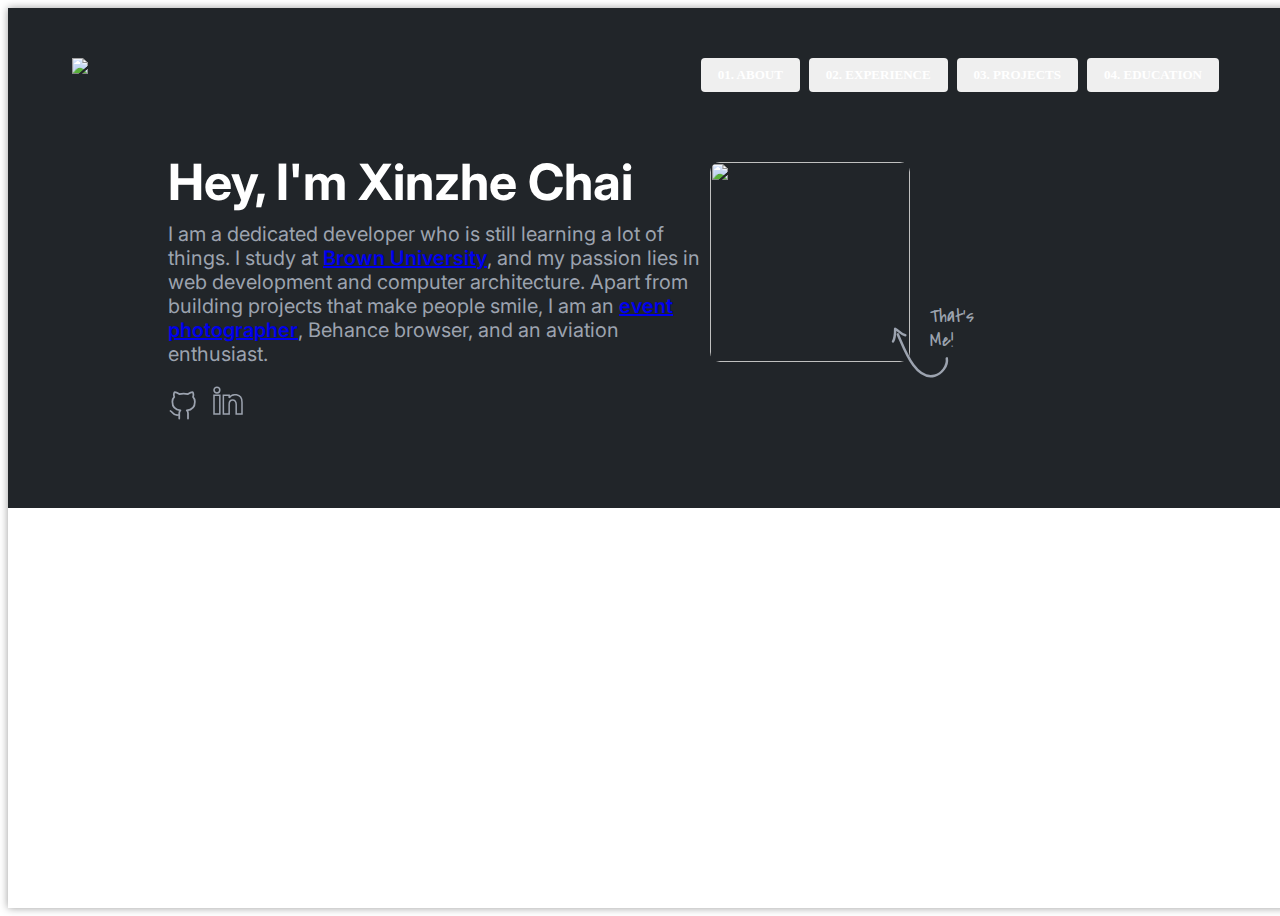
==== new/index.html @ 43013377 "icon" ====
<!DOCTYPE html>
<html lang="en">

<head>
	<meta name="description" content="This is the content that will show up on Google">
	<script src="https://ajax.googleapis.com/ajax/libs/jquery/3.5.1/jquery.min.js"></script>
	<link rel="apple-touch-icon" sizes="180x180" href="images/favicon/apple-touch-icon.png">
	<link rel="icon" type="image/png" sizes="32x32" href="images/favicon/favicon-32x32.png">
	<link rel="icon" type="image/png" sizes="16x16" href="images/favicon/favicon-16x16.png">
	<!-- Site Title and CSS -->
	<title>Xinzhe Chai</title>
	<link href="https://cdn.jsdelivr.net/npm/bootstrap@5.0.0-beta1/dist/css/bootstrap.min.css" rel="stylesheet"
		integrity="sha384-giJF6kkoqNQ00vy+HMDP7azOuL0xtbfIcaT9wjKHr8RbDVddVHyTfAAsrekwKmP1" crossorigin="anonymous">
	<link rel="preconnect" href="https://fonts.gstatic.com">
	<link href="https://fonts.googleapis.com/css2?family=Covered+By+Your+Grace&display=swap" rel="stylesheet">
	<link rel="stylesheet" href="css/tailwind.css">
	<link rel="stylesheet" href="css/font.css">
	<link rel="stylesheet" href="css/styles.css">
	<script src="./js/index.js"></script>
</head>

<body>
	<!-- Main -->
	<div id="main">
		<div id="main-header">
			<div class="navbar">
				<a class="logo" href="/"><img id="signature" src="./images/signature.png"></a>
				<div class="nav-button-wrapper">
					<button class="nav-button default-color">01. ABOUT</button>
					<button class="nav-button default-color">02. EXPERIENCE</button>
					<button class="nav-button default-color">03. PROJECTS</button>
					<button class="nav-button default-color">04. EDUCATION</button>
				</div>
			</div>
			<div class="header-intro">
				<div class="main-intro-wrapper">
					<div class="main-caption">Hey, I'm Xinzhe Chai</div>
					<div class="main-intro">I am a dedicated developer who is still learning a lot of things. I study at
						<a href="https://www.brown.edu/">Brown University</a>, and my passion lies in web development
						and computer architecture. Apart from
						building projects that make people smile, I am an <a href="https://photography.xchai.me/">event
							photographer</a>, Behance browser, and an
						aviation enthusiast.
					</div>
					<div class="main-text" style="height: 20px">
					</div>
					<div class="main-social-wrapper">
						<a href="https://github.com/chaixinzhe2000" aria-label="GitHub" class="social-link">
							<svg xmlns="http://www.w3.org/2000/svg" role="img" viewBox="0 0 24 24" fill="none"
								stroke-width="1.4" stroke-linecap="round" stroke-linejoin="round" class="social-icon"
								>
								<path
									d="M9 19c-5 1.5-5-2.5-7-3m14 6v-3.87a3.37 3.37 0 0 0-.94-2.61c3.14-.35 6.44-1.54 6.44-7A5.44 5.44 0 0 0 20 4.77 5.07 5.07 0 0 0 19.91 1S18.73.65 16 2.48a13.38 13.38 0 0 0-7 0C6.27.65 5.09 1 5.09 1A5.07 5.07 0 0 0 5 4.77a5.44 5.44 0 0 0-1.5 3.78c0 5.42 3.3 6.61 6.44 7A3.37 3.37 0 0 0 9 18.13V22">
								</path>
							</svg>
						</a>
						<a href="https://github.com/chaixinzhe2000" aria-label="GitHub" class="social-link">
							<svg xmlns="http://www.w3.org/2000/svg" width="35" height="35" viewBox="0 0 24 30"
								fill="none" stroke-width="1.3" class="social-icon">
								<path
									d="M4.98 3.5c0 1.381-1.11 2.5-2.48 2.5s-2.48-1.119-2.48-2.5c0-1.38 1.11-2.5 2.48-2.5s2.48 1.12 2.48 2.5zm.02 4.5h-5v16h5v-16zm7.982 0h-4.968v16h4.969v-8.399c0-4.67 6.029-5.052 6.029 0v8.399h4.988v-10.131c0-7.88-8.922-7.593-11.018-3.714v-2.155z" />
							</svg>
						</a>
						
					</div>
				</div>
				<div class="profile-wrapper">
					<img class="profile-image shadow-lg" src="./images/profile.jpg">
					<svg class="profile-arrow-position" xmlns="http://www.w3.org/2000/svg" width="60" height="55">
						<g fill="none" class="profile-arrow-color" stroke="#fff" stroke-width="2.5"
							stroke-linecap="round" stroke-linejoin="round" stroke-miterlimit="10">
							<path
								d="M56.792 33.373c1.24 7.471-5.059 15.454-12.248 17.293-19.737 5.05-30.898-28.609-36.752-41.293" />
							<path
								d="M15.281 10.326c-4.28-.965-6.285-4.796-10.118-6.504.012 3.201-.255 9.697-2.112 12.511" />
						</g>
					</svg>
					<div class="profile-annotation">That's Me!</div>
				</div>
			</div>
		</div>
	</div>
	<!-- Bootstrap Scripts -->
	<script src="https://cdn.jsdelivr.net/npm/@popperjs/core@2.5.4/dist/umd/popper.min.js"
		integrity="sha384-q2kxQ16AaE6UbzuKqyBE9/u/KzioAlnx2maXQHiDX9d4/zp8Ok3f+M7DPm+Ib6IU"
		crossorigin="anonymous"></script>
	<script src="https://cdn.jsdelivr.net/npm/bootstrap@5.0.0-beta1/dist/js/bootstrap.min.js"
		integrity="sha384-pQQkAEnwaBkjpqZ8RU1fF1AKtTcHJwFl3pblpTlHXybJjHpMYo79HY3hIi4NKxyj"
		crossorigin="anonymous"></script>
</body>

</html>
---- new/css/styles.css ----
@import url("https://fonts.googleapis.com/css2?family=Inter:wght@100;200;300;400;500;600;700;800;900&display=swap");
:root {
  --primary: #212529;
  --primary-shadow-1: #171a1d;
  --primary-shadow-2: #2b3035;
  --heading: #ffffff;
  --supplement-text: #9ca3af;
}

a {
  text-decoration: underline;
  font-weight: 600;
}

a:hover {
  color: var(--heading);
}

#main {
  width: min(1500px, 100vw);
  height: 100vh;
  margin-left: auto;
  margin-right: auto;
  -webkit-box-shadow: 0px 0px 8px 0px #9c9c9c;
  -moz-box-shadow: 0px 0px 8px 0px #9c9c9c;
  box-shadow: 0px 0px 8px 0px #9c9c9c;
}

.body {
  background-color: #edf0f2;
}

#main-header {
  width: 100%;
  height: 500px;
  background-color: var(--primary);
}

#signature {
  width: 80px;
}

.nav-button {
  color: var(--heading);
  font-family: "SF Mono Regular";
  font-size: 13px;
  font-weight: 800;
  border-color: transparent;
  padding: 7px 15px;
  margin-right: 5px;
  border-radius: 4px;
}

.nav-button:hover {
  background: var(--primary);
  box-shadow: 5px 5px 10px var(--primary-shadow-1), -5px -5px 10px var(--primary-shadow-2);
}

.nav-button:active {
  background: var(--primary);
  box-shadow: inset 5px 5px 10px var(--primary-shadow-1), inset -5px -5px 10px var(--primary-shadow-2);
  outline: none;
  border: none;
}

.nav-button:focus {
  color: var(--heading);
  background-color: var(--primary);
  outline: none;
  border: none;
}

.navbar {
  display: flex;
  justify-content: space-between;
  width: 90%;
  margin-left: auto;
  margin-right: auto;
  padding-top: 50px;
}

.header-intro {
  width: 75%;
  margin-left: auto;
  margin-right: auto;
  margin-top: 70px;
  display: flex;
  justify-content: space-between;
  align-items: flex-start;
}

.main-intro-wrapper {
  width: 60%;
}

.main-intro {
  color: var(--supplement-text);
  font-family: "Inter", sans-serif;
  font-size: 20px;
  margin-top: 10px;
}

.main-caption {
  font-family: "Inter", sans-serif;
  color: var(--heading);
  font-size: 50px;
  font-weight: 700;
  margin-top: -10px;
}

.main-social-wrapper {
  display: flex;
  align-items: baseline;
}

.social-icon {
  width: 30px;
  stroke: var(--supplement-text);
}

a.social-link {
  font-family: "SF Mono Regular";
  color: var(--supplement-text);
  text-decoration: none;
  font-size: 17px;
  margin-right: 15px;
  font-weight: 400;
}

.profile-image {
  width: 200px;
  height: 200px;
  border-radius: 10px;
}

.profile-arrow-color {
  stroke: var(--supplement-text);
}

.profile-arrow-position {
  margin-left: 180px;
  margin-top: -50px;
}

.profile-annotation {
  font-family: "Covered By Your Grace", cursive;
  color: var(--supplement-text);
  margin-left: 220px;
  margin-top: -80px;
  width: min-content;
  font-size: 20px;
  line-height: 24px;
}

.main-text {
  color: var(--supplement-text);
  font-family: "Inter", sans-serif;
  font-size: 18px;
  font-weight: 400;
}

/*# sourceMappingURL=styles.css.map */
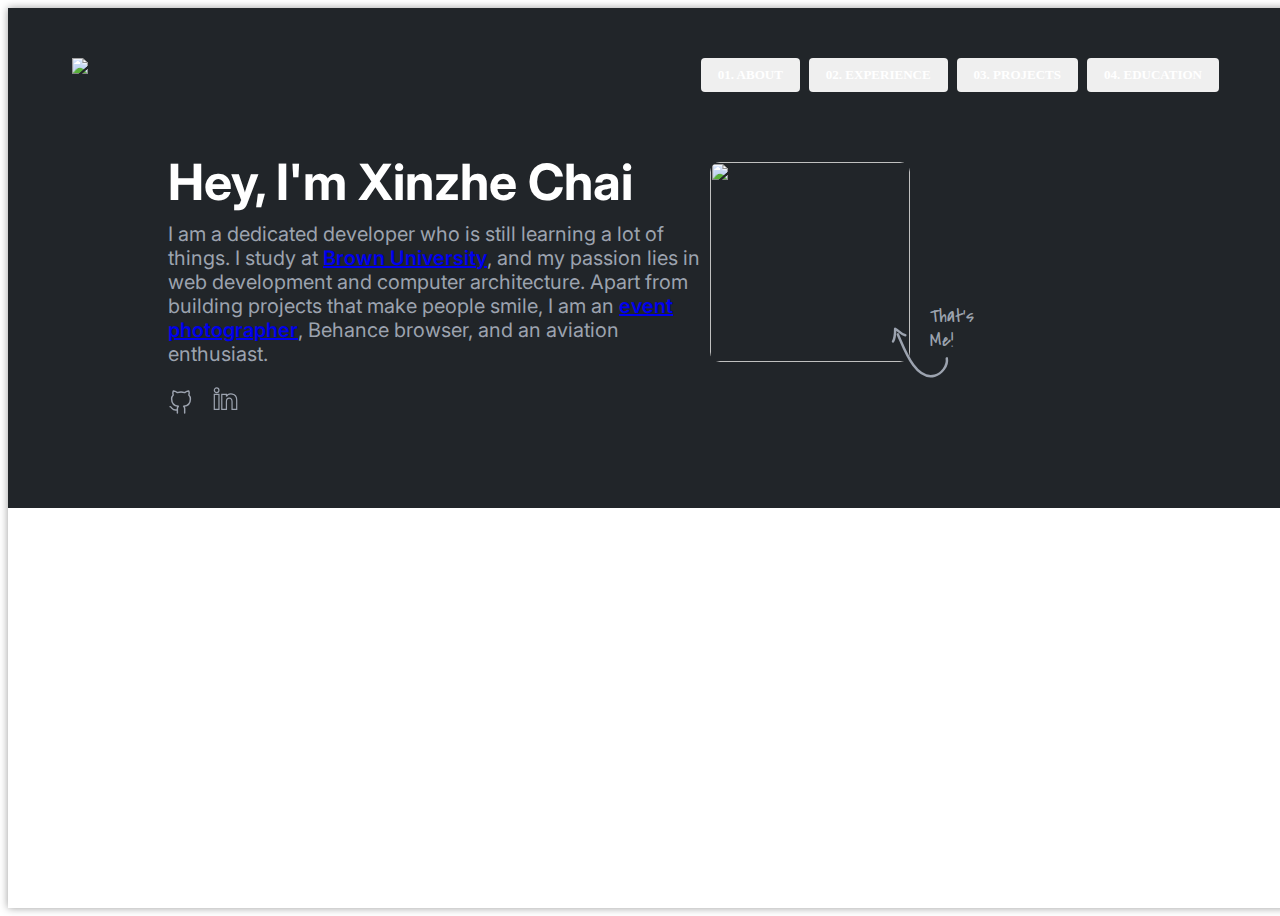
==== commit 0f22e52e: "icons" ====
--- a/new/index.html
+++ b/new/index.html
@@ -42,26 +42,24 @@
 							photographer</a>, Behance browser, and an
 						aviation enthusiast.
 					</div>
-					<div class="main-text" style="height: 20px">
-					</div>
 					<div class="main-social-wrapper">
-						<a href="https://github.com/chaixinzhe2000" aria-label="GitHub" class="social-link">
+						<a href="https://github.com/chaixinzhe2000" aria-label="GitHub">
 							<svg xmlns="http://www.w3.org/2000/svg" role="img" viewBox="0 0 24 24" fill="none"
 								stroke-width="1.4" stroke-linecap="round" stroke-linejoin="round" class="social-icon"
-								>
-								<path
+								id="github-icon">
+								<path shape-rendering="optimizeQuality"
 									d="M9 19c-5 1.5-5-2.5-7-3m14 6v-3.87a3.37 3.37 0 0 0-.94-2.61c3.14-.35 6.44-1.54 6.44-7A5.44 5.44 0 0 0 20 4.77 5.07 5.07 0 0 0 19.91 1S18.73.65 16 2.48a13.38 13.38 0 0 0-7 0C6.27.65 5.09 1 5.09 1A5.07 5.07 0 0 0 5 4.77a5.44 5.44 0 0 0-1.5 3.78c0 5.42 3.3 6.61 6.44 7A3.37 3.37 0 0 0 9 18.13V22">
 								</path>
 							</svg>
 						</a>
+
 						<a href="https://github.com/chaixinzhe2000" aria-label="GitHub" class="social-link">
-							<svg xmlns="http://www.w3.org/2000/svg" width="35" height="35" viewBox="0 0 24 30"
-								fill="none" stroke-width="1.3" class="social-icon">
-								<path
+							<svg xmlns="http://www.w3.org/2000/svg" width="35" height="28" viewBox="0 0 24 30"
+								fill="none" stroke-width="1.3" class="social-icon" id="linkedin-icon">
+								<path shape-rendering="optimizeQuality"
 									d="M4.98 3.5c0 1.381-1.11 2.5-2.48 2.5s-2.48-1.119-2.48-2.5c0-1.38 1.11-2.5 2.48-2.5s2.48 1.12 2.48 2.5zm.02 4.5h-5v16h5v-16zm7.982 0h-4.968v16h4.969v-8.399c0-4.67 6.029-5.052 6.029 0v8.399h4.988v-10.131c0-7.88-8.922-7.593-11.018-3.714v-2.155z" />
 							</svg>
 						</a>
-						
 					</div>
 				</div>
 				<div class="profile-wrapper">
--- a/new/css/styles.css
+++ b/new/css/styles.css
@@ -113,9 +113,18 @@
   align-items: baseline;
 }
 
+#github-icon {
+  margin-top: -28px;
+}
+
+#linkedin-icon {
+  margin-top: 21px;
+}
+
 .social-icon {
-  width: 30px;
+  width: 25px;
   stroke: var(--supplement-text);
+  margin-right: 20px;
 }
 
 a.social-link {
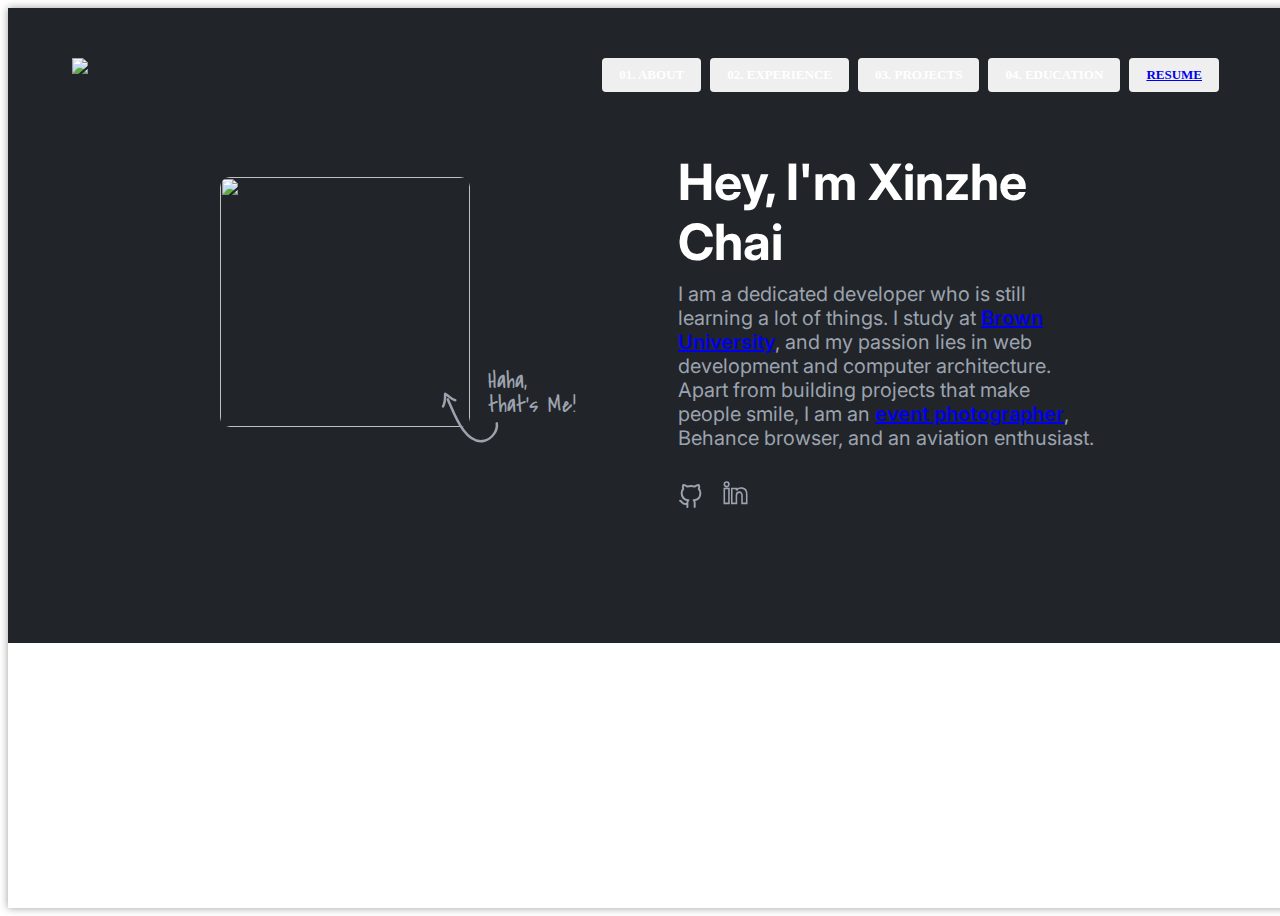
==== commit edc17089: "added resume" ====
--- a/new/index.html
+++ b/new/index.html
@@ -30,9 +30,24 @@
 					<button class="nav-button default-color">02. EXPERIENCE</button>
 					<button class="nav-button default-color">03. PROJECTS</button>
 					<button class="nav-button default-color">04. EDUCATION</button>
+					<button class="nav-button default-color"><a href="../documents/Xinzhe_Chai_resume.pdf">RESUME</a></button>
+
 				</div>
 			</div>
 			<div class="header-intro">
+				<div class="profile-wrapper">
+					<img class="profile-image shadow-lg" src="./images/profile.jpg">
+					<svg class="profile-arrow-position" xmlns="http://www.w3.org/2000/svg" width="60" height="55">
+						<g fill="none" class="profile-arrow-color" stroke="#fff" stroke-width="2.5"
+							stroke-linecap="round" stroke-linejoin="round" stroke-miterlimit="10">
+							<path
+								d="M56.792 33.373c1.24 7.471-5.059 15.454-12.248 17.293-19.737 5.05-30.898-28.609-36.752-41.293" />
+							<path
+								d="M15.281 10.326c-4.28-.965-6.285-4.796-10.118-6.504.012 3.201-.255 9.697-2.112 12.511" />
+						</g>
+					</svg>
+					<div class="profile-annotation">Haha,<br>that's Me!</div>
+				</div>
 				<div class="main-intro-wrapper">
 					<div class="main-caption">Hey, I'm Xinzhe Chai</div>
 					<div class="main-intro">I am a dedicated developer who is still learning a lot of things. I study at
@@ -45,7 +60,7 @@
 					<div class="main-social-wrapper">
 						<a href="https://github.com/chaixinzhe2000" aria-label="GitHub">
 							<svg xmlns="http://www.w3.org/2000/svg" role="img" viewBox="0 0 24 24" fill="none"
-								stroke-width="1.4" stroke-linecap="round" stroke-linejoin="round" class="social-icon"
+								stroke-width="1.9" stroke-linecap="round" stroke-linejoin="round" class="social-icon"
 								id="github-icon">
 								<path shape-rendering="optimizeQuality"
 									d="M9 19c-5 1.5-5-2.5-7-3m14 6v-3.87a3.37 3.37 0 0 0-.94-2.61c3.14-.35 6.44-1.54 6.44-7A5.44 5.44 0 0 0 20 4.77 5.07 5.07 0 0 0 19.91 1S18.73.65 16 2.48a13.38 13.38 0 0 0-7 0C6.27.65 5.09 1 5.09 1A5.07 5.07 0 0 0 5 4.77a5.44 5.44 0 0 0-1.5 3.78c0 5.42 3.3 6.61 6.44 7A3.37 3.37 0 0 0 9 18.13V22">
@@ -53,27 +68,14 @@
 							</svg>
 						</a>
 
-						<a href="https://github.com/chaixinzhe2000" aria-label="GitHub" class="social-link">
+						<a href="https://www.linkedin.com/in/xzchai/" aria-label="LinkedIn">
 							<svg xmlns="http://www.w3.org/2000/svg" width="35" height="28" viewBox="0 0 24 30"
-								fill="none" stroke-width="1.3" class="social-icon" id="linkedin-icon">
+								fill="none" stroke-width="1.7" class="social-icon" id="linkedin-icon">
 								<path shape-rendering="optimizeQuality"
 									d="M4.98 3.5c0 1.381-1.11 2.5-2.48 2.5s-2.48-1.119-2.48-2.5c0-1.38 1.11-2.5 2.48-2.5s2.48 1.12 2.48 2.5zm.02 4.5h-5v16h5v-16zm7.982 0h-4.968v16h4.969v-8.399c0-4.67 6.029-5.052 6.029 0v8.399h4.988v-10.131c0-7.88-8.922-7.593-11.018-3.714v-2.155z" />
 							</svg>
 						</a>
 					</div>
-				</div>
-				<div class="profile-wrapper">
-					<img class="profile-image shadow-lg" src="./images/profile.jpg">
-					<svg class="profile-arrow-position" xmlns="http://www.w3.org/2000/svg" width="60" height="55">
-						<g fill="none" class="profile-arrow-color" stroke="#fff" stroke-width="2.5"
-							stroke-linecap="round" stroke-linejoin="round" stroke-miterlimit="10">
-							<path
-								d="M56.792 33.373c1.24 7.471-5.059 15.454-12.248 17.293-19.737 5.05-30.898-28.609-36.752-41.293" />
-							<path
-								d="M15.281 10.326c-4.28-.965-6.285-4.796-10.118-6.504.012 3.201-.255 9.697-2.112 12.511" />
-						</g>
-					</svg>
-					<div class="profile-annotation">That's Me!</div>
 				</div>
 			</div>
 		</div>
--- a/new/css/styles.css
+++ b/new/css/styles.css
@@ -7,12 +7,23 @@
   --supplement-text: #9ca3af;
 }
 
-a {
+.social-icon {
+  transition: transform 0.15s;
+}
+.social-icon:hover {
+  transform: translate(0px, -2px);
+}
+
+a:hover {
+  color: var(--heading);
+}
+
+.main-intro > a {
   text-decoration: underline;
   font-weight: 600;
 }
 
-a:hover {
+.main-intro > a:hover {
   color: var(--heading);
 }
 
@@ -32,7 +43,7 @@
 
 #main-header {
   width: 100%;
-  height: 500px;
+  height: max-content;
   background-color: var(--primary);
 }
 
@@ -80,17 +91,18 @@
 }
 
 .header-intro {
-  width: 75%;
+  width: 70%;
   margin-left: auto;
   margin-right: auto;
-  margin-top: 70px;
+  padding-top: 70px;
+  padding-bottom: 130px;
   display: flex;
   justify-content: space-between;
   align-items: flex-start;
 }
 
 .main-intro-wrapper {
-  width: 60%;
+  width: 56%;
 }
 
 .main-intro {
@@ -98,6 +110,7 @@
   font-family: "Inter", sans-serif;
   font-size: 20px;
   margin-top: 10px;
+  margin-bottom: 10px;
 }
 
 .main-caption {
@@ -114,7 +127,7 @@
 }
 
 #github-icon {
-  margin-top: -28px;
+  margin-top: -27px;
 }
 
 #linkedin-icon {
@@ -127,6 +140,10 @@
   margin-right: 20px;
 }
 
+.social-icon:hover {
+  stroke: var(--heading);
+}
+
 a.social-link {
   font-family: "SF Mono Regular";
   color: var(--supplement-text);
@@ -136,10 +153,18 @@
   font-weight: 400;
 }
 
+.stroke-heading-color {
+  stroke: var(--heading) !important;
+  color: var(--heading) !important;
+}
+
 .profile-image {
-  width: 200px;
-  height: 200px;
+  width: 250px;
+  height: 250px;
   border-radius: 10px;
+  margin-top: 15px;
+  margin-left: 20px;
+  z-index: 1;
 }
 
 .profile-arrow-color {
@@ -147,17 +172,18 @@
 }
 
 .profile-arrow-position {
-  margin-left: 180px;
+  margin-left: 240px;
   margin-top: -50px;
+  z-index: 9999;
 }
 
 .profile-annotation {
   font-family: "Covered By Your Grace", cursive;
   color: var(--supplement-text);
-  margin-left: 220px;
+  margin-left: 288px;
   margin-top: -80px;
-  width: min-content;
-  font-size: 20px;
+  width: 90px;
+  font-size: 23px;
   line-height: 24px;
 }
 
